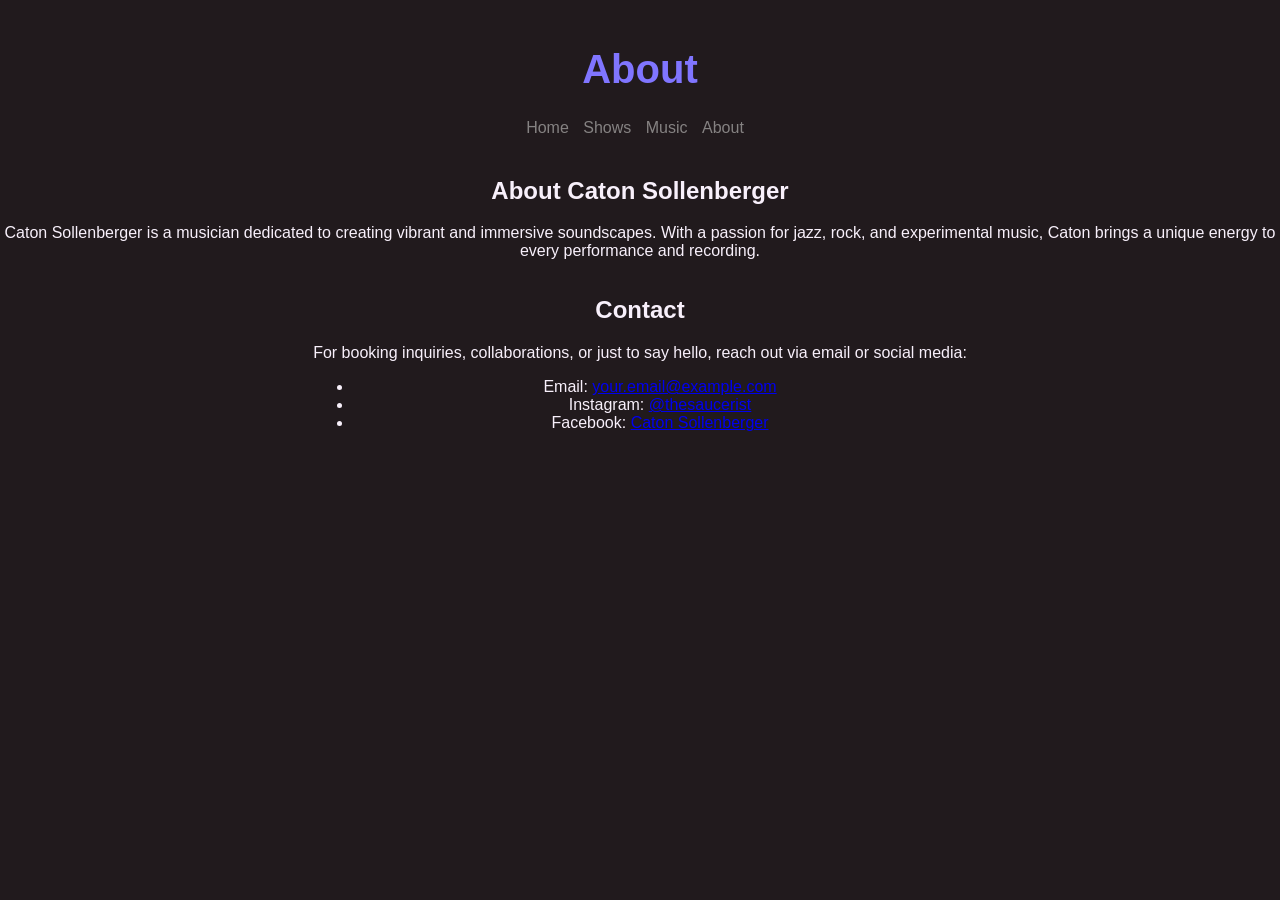
==== about.html @ 0beb8a3a "Initial commit" ====
<!DOCTYPE html>
<html lang="en">
<head>
    <meta charset="UTF-8">
    <meta name="viewport" content="width=device-width, initial-scale=1.0">
    <title>About - CatonSollenberger.com</title>
    <link rel="stylesheet" href="style.css">
</head>
<body>
    <header>
        <h1>About</h1>
        <nav>
            <ul>
                <li><a href="index.html">Home</a></li>
                <li><a href="shows.html">Shows</a></li>
                <li><a href="music.html">Music</a></li>
                <li><a href="about.html">About</a></li>
            </ul>
        </nav>
    </header>
    
    <main>
        <!-- Bio Section -->
        <section class="bio">
            <h2>About Caton Sollenberger</h2>
            <p>Caton Sollenberger is a musician dedicated to creating vibrant and immersive soundscapes. With a passion for jazz, rock, and experimental music, Caton brings a unique energy to every performance and recording.</p>
        </section>

        <!-- Contact Section -->
        <section class="contact">
            <h2>Contact</h2>
            <p>For booking inquiries, collaborations, or just to say hello, reach out via email or social media:</p>
            <ul>
                <li>Email: <a href="mailto:your.email@example.com">your.email@example.com</a></li>
                <li>Instagram: <a href="https://www.instagram.com/thesaucerist" target="_blank">@thesaucerist</a></li>
                <li>Facebook: <a href="https://www.facebook.com/catonsollenberger/" target="_blank">Caton Sollenberger</a></li>
            </ul>
        </section>
    </main>
</body>
</html>
---- style.css ----
body {
    font-family: 'Gill Sans', 'Gill Sans MT', Calibri, 'Trebuchet MS', sans-serif;
    background-color: #211a1d;
    color: #f8f0fb;
    text-align: center;
    margin: 0;
    padding-top: 20px;
}

header {
    text-align: center;
    margin-bottom: 20px;
}

header h1 {
    color: #8075ff;
    font-size: 40px;
}

main {
    display: flex;
    flex-direction: column;
    align-items: center;
}

img {
    display: block;
    margin: 0 auto;
    width: 250px;
    height: auto;
    border: 10px solid #8075ff;
    padding: 10px;
    border-radius: 10px;
    box-shadow: 0 4px 8px rgba(0, 0, 0, 0.2);
}

/* Remove border from social media icons */
.social-links a img {
    width: 40px; /* Adjust size of icons */
    height: auto;
    transition: transform 0.3s ease-in-out;
    border: none; /* Explicitly removing border from the icons */
}

/* Hover effect for the social media icons */
.social-links a img:hover {
    transform: scale(1.2); /* Slight enlargement on hover */
}

.social-links {
    margin-top: 15px;
    display: flex;
    justify-content: center;
    gap: 15px;
}

.icon-credit {
    font-size: 12px;
    text-align: center;
    margin-top: 10px;
}

.icon-credit a {
    color: #8075ff;
    text-decoration: none;
}

.icon-credit a:hover {
    text-decoration: underline;
}

nav ul {
    list-style-type: none;
    padding: 0;
}

nav ul li {
    display: inline;
    margin-right: 10px;
}

nav ul li a {
    text-decoration: none;
    color: #858282;
}

nav ul li a:hover {
    color: #007BFF;
}



/* Event Section */
.events {
    max-width: 900px;
    margin: 0px auto;
    background-color: #211a1d;
    padding: 20px;
    border-radius: 10px;
    box-shadow: 0 2px 5px rgba(0, 0, 0, 0.1);
}

.events h2 {
    text-align: center;
    color: #333;
    font-size: 2rem;
    margin-bottom: 30px;
}

/* Add a border, padding, and some margin to each event to create a box */
.event {
    background-color: #f8f0fb;
    padding: 20px;
    margin-bottom: 20px;
    border: 3px solid #E9DF00;  /* Border color */
    border-radius: 8px;  /* Rounded corners */
    box-shadow: 0 2px 5px rgba(0, 0, 0, 0.1);
}

/* Event titles, dates, and locations */
.event h3 {
    font-size: 1.5rem;
    color: #333;
    margin-bottom: 10px;
}

.event-date,
.event-location {
    font-size: 1rem;
    color: #666;
}

.event-date {
    font-weight: bold;
    color: #8075FF;
}

.event-location {
    font-style: italic;
}

/* Responsive Design */
@media (max-width: 600px) {
    .events {
        padding: 10px;
    }

    .event h3 {
        font-size: 1.3rem;
    }

    .event-date,
    .event-location {
        font-size: 0.9rem;
    }
}


/* Make the anchor tag fill the entire .event box */
.event a {
    display: block;  /* Make the anchor take up the full space of the .event box */
    text-decoration: none;  /* Remove underline */
    color: inherit;  /* Inherit color from the parent */
    height: 100%;  /* Make the anchor take up the full height of the .event box */
    width: 100%;  /* Make the anchor take up the full width of the .event box */
}

.event a:hover {
    background-color: #f0f0f0;  /* Light background change on hover */
}


/* Table featuring studio albums */
.music-table {
    width: 100%;
    max-width: fit-content;
    border-collapse: collapse;
    margin-top: 0px;
    border: 2px solid #444; /* Unique border style */
}

.music-table th, .music-table td {
    border: 2px solid #666; /* Thicker, darker borders for a distinct look */
    padding: 12px;
    text-align: left;
}

.music-table th {
    background-color: #222;
    color: white;
    text-transform: uppercase;
}

.music-table td:first-child {
    width: 70%; /* Largest column for album names */
}

.music-table td:nth-child(2), .music-table td:nth-child(3) {
    width: 15%; /* Smaller columns for Apple Music and Spotify */
    text-align: center;
}

.music-table img {
    width: 50px; /* Set the size of the icons */
    height: 50px; /* Set the height of the icons */
    border: none; /* Remove the border */
    object-fit: contain;
}

.album-info {
    line-height: 1.5; /* Adds space between the lines */
}

.album-title {
    font-weight: bold; /* Makes the album title bold */
}

.artist-name {
    font-style: italic; /* Makes the artist name italic */
}

/* Adjustments for the Studio Albums table on mobile */
@media (max-width: 600px) {
    .music-table {
        width: 100%; /* Make the table take up more space */
        max-width: fit-content; /* Prevent it from getting too wide */
    }
    .music-table td:first-child {
        width: 70%; /* Larger column for album names */
    }
    .music-table td:nth-child(2), .music-table td:nth-child(3) {
        width: 15%; /* Smaller columns for Apple Music and Spotify */
    }
    .music-table img {
        width: 35px; /* Reduce the size of the icons */
        height: 35px;
        margin: 5px auto; /* Center them if necessary */
    }
}
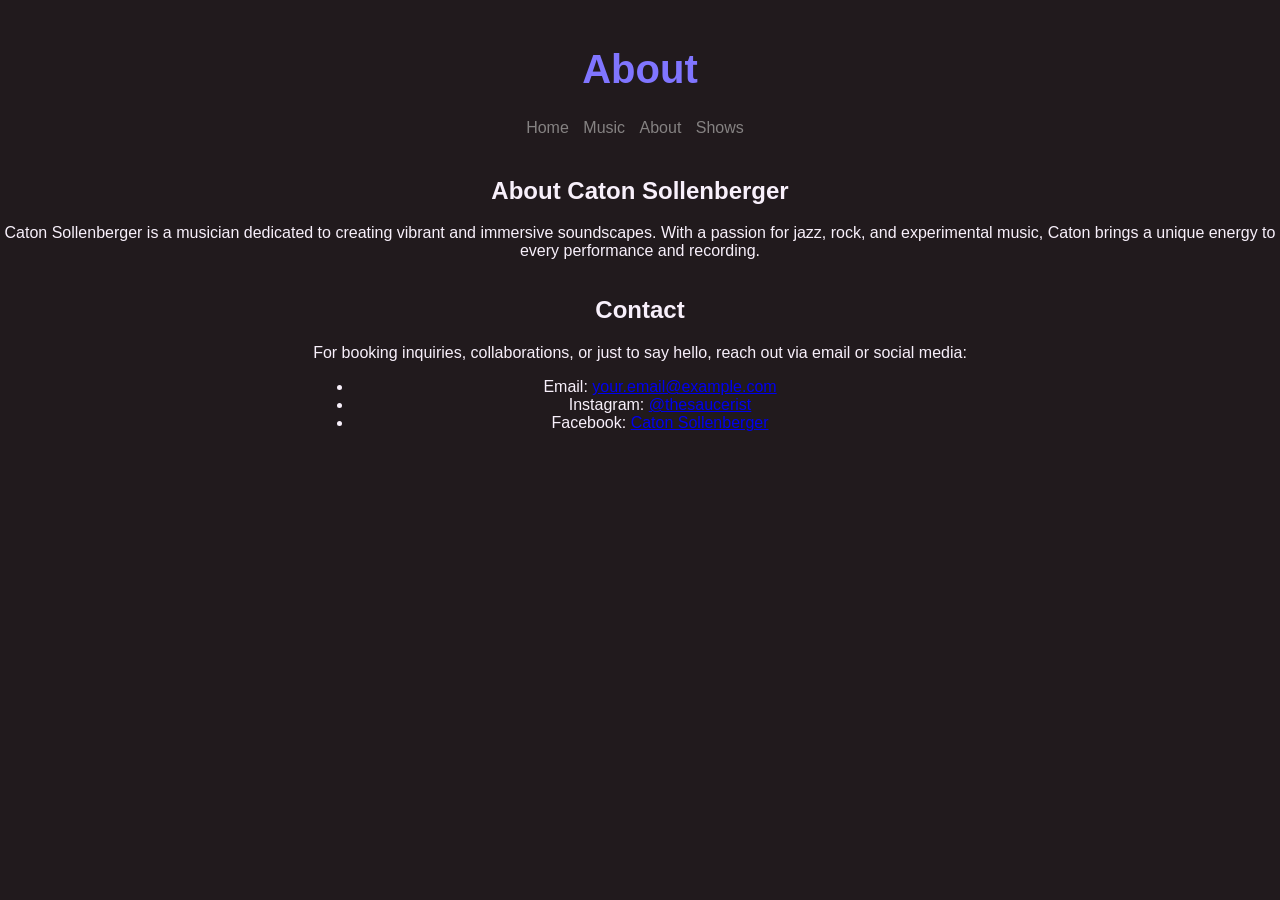
==== commit eb042fe0: "updates to calendar" ====
--- a/about.html
+++ b/about.html
@@ -12,9 +12,10 @@
         <nav>
             <ul>
                 <li><a href="index.html">Home</a></li>
-                <li><a href="shows.html">Shows</a></li>
+                <!-- <li><a href="shows.html">Shows</a></li> -->
                 <li><a href="music.html">Music</a></li>
                 <li><a href="about.html">About</a></li>
+                <li><a href="calendar.html">Shows</a></li>
             </ul>
         </nav>
     </header>
--- a/style.css
+++ b/style.css
@@ -238,3 +238,42 @@
     }
 }
 
+.calendar-grid {
+    display: grid;
+    grid-template-columns: repeat(7, 1fr);
+    gap: 10px;
+    max-width: 900px;
+    margin: 0 auto;
+    text-align: left;
+    color: #000;
+    background-color: #f8f0fb;
+    padding: 20px;
+    border-radius: 10px;
+}
+
+.calendar-grid > div {
+    background: #fff;
+    border: 1px solid #ccc;
+    min-height: 100px;
+    padding: 5px;
+    border-radius: 5px;
+    font-size: 14px;
+}
+
+.calendar-grid > div strong {
+    display: block;
+    color: #8075FF;
+    margin-bottom: 5px;
+}
+
+.calendar-grid .event {
+    font-size: 12px;
+    padding: 3px 0;
+    border-top: 1px dotted #ccc;
+    margin-top: 5px;
+}
+
+.calendar-grid .empty {
+    background: transparent;
+    border: none;
+}
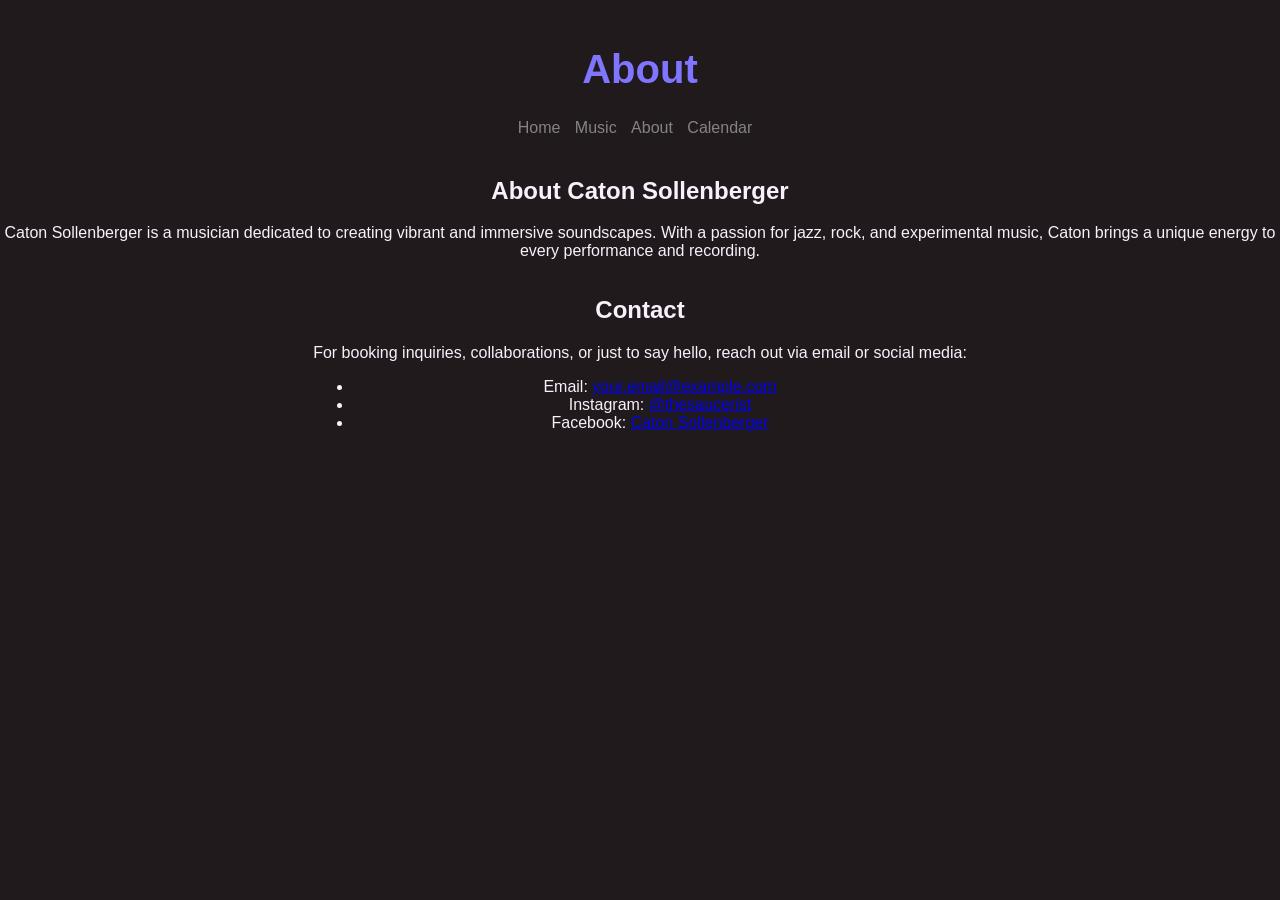
==== commit 148e3722: "test calendar" ====
--- a/about.html
+++ b/about.html
@@ -15,7 +15,7 @@
                 <!-- <li><a href="shows.html">Shows</a></li> -->
                 <li><a href="music.html">Music</a></li>
                 <li><a href="about.html">About</a></li>
-                <li><a href="calendar.html">Shows</a></li>
+                <li><a href="calendar.html">Calendar</a></li>
             </ul>
         </nav>
     </header>
--- a/style.css
+++ b/style.css
@@ -91,7 +91,7 @@
 
 
 /* Event Section */
-.events {
+.event-list {
     max-width: 900px;
     margin: 0px auto;
     background-color: #211a1d;
@@ -100,7 +100,7 @@
     box-shadow: 0 2px 5px rgba(0, 0, 0, 0.1);
 }
 
-.events h2 {
+.event-list h2 {
     text-align: center;
     color: #333;
     font-size: 2rem;
@@ -108,7 +108,7 @@
 }
 
 /* Add a border, padding, and some margin to each event to create a box */
-.event {
+.event-list {
     background-color: #f8f0fb;
     padding: 20px;
     margin-bottom: 20px;
@@ -118,7 +118,7 @@
 }
 
 /* Event titles, dates, and locations */
-.event h3 {
+.event-list h3 {
     font-size: 1.5rem;
     color: #333;
     margin-bottom: 10px;
@@ -141,11 +141,11 @@
 
 /* Responsive Design */
 @media (max-width: 600px) {
-    .events {
+    .event-list {
         padding: 10px;
     }
 
-    .event h3 {
+    .event-list h3 {
         font-size: 1.3rem;
     }
 
@@ -157,7 +157,7 @@
 
 
 /* Make the anchor tag fill the entire .event box */
-.event a {
+.event-list a {
     display: block;  /* Make the anchor take up the full space of the .event box */
     text-decoration: none;  /* Remove underline */
     color: inherit;  /* Inherit color from the parent */
@@ -165,7 +165,7 @@
     width: 100%;  /* Make the anchor take up the full width of the .event box */
 }
 
-.event a:hover {
+.event-list a:hover {
     background-color: #f0f0f0;  /* Light background change on hover */
 }
 
@@ -251,7 +251,7 @@
     border-radius: 10px;
 }
 
-.calendar-grid > div {
+.calendar-grid > div:not(.weekday) {
     background: #fff;
     border: 1px solid #ccc;
     min-height: 100px;
@@ -277,3 +277,40 @@
     background: transparent;
     border: none;
 }
+
+.weekday {
+    background-color: #211a1d;
+    font-weight: bold;
+    font-size: 0.9rem;
+    text-align: center;
+    padding: 0.25rem;
+    border: none;
+    border-bottom: 1px solid #ccc;
+    height: auto;
+    color: #E9DF00;
+  }
+  
+  .calendar-button {
+    font-size: 1.5rem; /* bigger arrows */
+    width: 2.5rem;
+    height: 2rem;
+    display: flex;
+    align-items: center;
+    justify-content: center;
+    background-color: #6320EE;   /* background color */
+    color: white;                /* text color */
+    border: none;
+    padding: 0.5rem 1rem;
+    font-size: 1rem;
+    border-radius: 6px;
+    cursor: pointer;
+    transition: background-color 0.2s ease;
+  }
+  
+  .calendar-button:hover {
+    background-color: #E9DF00; /* darker on hover */
+    color: #6320EE;
+  }
+  
+
+  
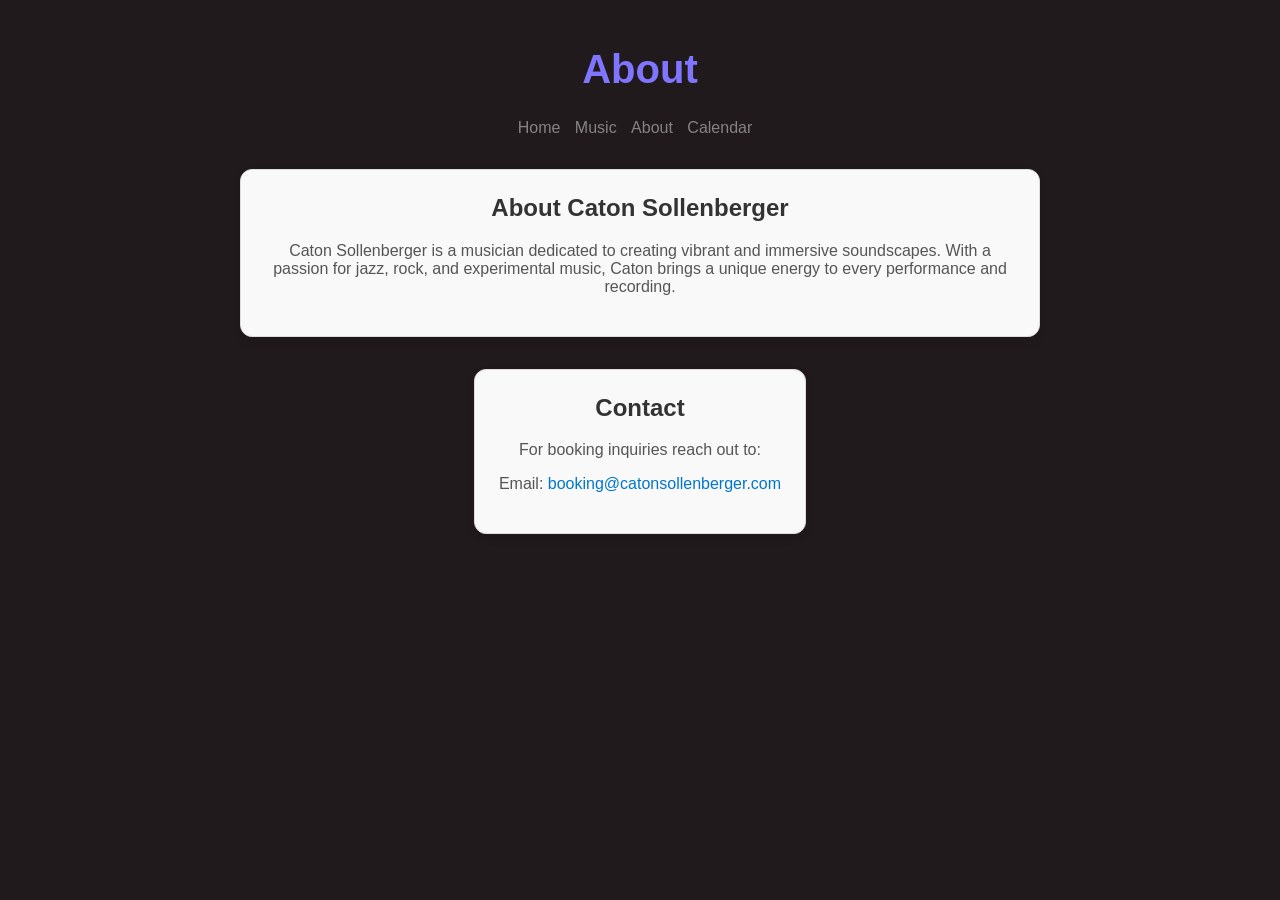
==== commit 048f7e49: "add popup for more details on calendar" ====
--- a/about.html
+++ b/about.html
@@ -15,28 +15,25 @@
                 <!-- <li><a href="shows.html">Shows</a></li> -->
                 <li><a href="music.html">Music</a></li>
                 <li><a href="about.html">About</a></li>
-                <li><a href="calendar.html">Calendar</a></li>
+                <li><a href="calendar-ics.html">Calendar</a></li>
             </ul>
         </nav>
     </header>
     
-    <main>
-        <!-- Bio Section -->
-        <section class="bio">
-            <h2>About Caton Sollenberger</h2>
-            <p>Caton Sollenberger is a musician dedicated to creating vibrant and immersive soundscapes. With a passion for jazz, rock, and experimental music, Caton brings a unique energy to every performance and recording.</p>
+    <main class="about-page">
+        <section class="card bio-card">
+          <h2>About Caton Sollenberger</h2>
+          <p>Caton Sollenberger is a musician dedicated to creating vibrant and immersive soundscapes. With a passion for jazz, rock, and experimental music, Caton brings a unique energy to every performance and recording.</p>
         </section>
-
-        <!-- Contact Section -->
-        <section class="contact">
-            <h2>Contact</h2>
-            <p>For booking inquiries, collaborations, or just to say hello, reach out via email or social media:</p>
-            <ul>
-                <li>Email: <a href="mailto:your.email@example.com">your.email@example.com</a></li>
-                <li>Instagram: <a href="https://www.instagram.com/thesaucerist" target="_blank">@thesaucerist</a></li>
-                <li>Facebook: <a href="https://www.facebook.com/catonsollenberger/" target="_blank">Caton Sollenberger</a></li>
-            </ul>
+      
+        <section class="card contact-card">
+          <h2>Contact</h2>
+          <p>For booking inquiries reach out to:</p>
+          <ul>
+            <li>Email: <a href="mailto:booking@catonsollenberger.com">booking@catonsollenberger.com</a></li>
+          </ul>
         </section>
-    </main>
+      </main>
+      
 </body>
 </html>
--- a/style.css
+++ b/style.css
@@ -312,5 +312,98 @@
     color: #6320EE;
   }
   
-
+/* about page styles */
+  .about-page {
+    display: flex;
+    flex-direction: column;
+    gap: 2rem;
+    max-width: 800px;
+    margin: 2rem auto;
+    padding: 0 1rem;
+  }
+  
+  .card {
+    background-color: #f9f9f9;
+    padding: 1.5rem;
+    border-radius: 12px;
+    box-shadow: 0 4px 8px rgba(0,0,0,0.1);
+    border: 1px solid #ddd;
+  }
+  
+  .card h2 {
+    margin-top: 0;
+    font-size: 1.5rem;
+    color: #333;
+  }
+  
+  .card p,
+  .card li {
+    font-size: 1rem;
+    color: #555;
+  }
+  
+  .contact-card ul {
+    list-style: none;
+    padding-left: 0;
+  }
+  
+  .contact-card li {
+    margin-bottom: 0.5rem;
+  }
+  
+  .contact-card a {
+    color: #0077cc;
+    text-decoration: none;
+  }
+  
+  .contact-card a:hover {
+    text-decoration: underline;
+  }
+  
+
+  .event small {
+    display: block;
+    color: #666;
+    font-size: 0.9em;
+    margin-top: 0.25rem;
+  }
+  
+  .event a {
+    color: #0066cc;
+    text-decoration: underline;
+    font-size: 0.9em;
+  }
+  
+
+  /* Modal container */
+.modal {
+    position: fixed;
+    z-index: 9999;
+    left: 0;
+    top: 0;
+    width: 100%;
+    height: 100%;
+    overflow: auto;
+    background-color: rgba(0,0,0,0.5);
+  }
+  
+  /* Modal content */
+  .modal-content {
+    background-color: #fff;
+    margin: 10% auto;
+    padding: 1.5rem;
+    border: 1px solid #ccc;
+    width: 90%;
+    max-width: 500px;
+    border-radius: 8px;
+    box-shadow: 0 4px 12px rgba(0,0,0,0.2);
+  }
+  
+  /* Close button */
+  .close-button {
+    float: right;
+    font-size: 1.5rem;
+    font-weight: bold;
+    cursor: pointer;
+  }
   
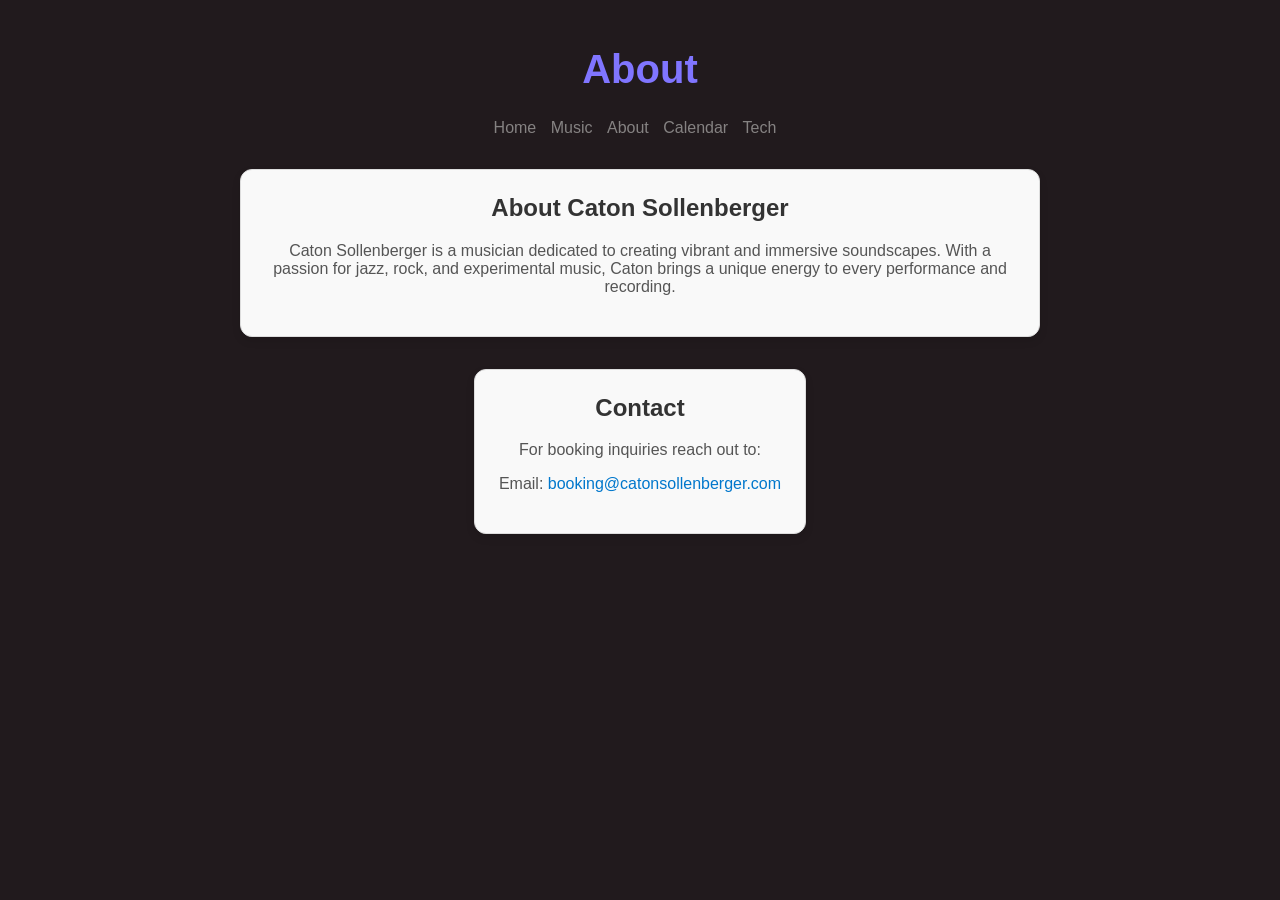
==== commit 702f4304: "add CNAME file" ====
--- a/about.html
+++ b/about.html
@@ -11,11 +11,12 @@
         <h1>About</h1>
         <nav>
             <ul>
-                <li><a href="index.html">Home</a></li>
-                <!-- <li><a href="shows.html">Shows</a></li> -->
-                <li><a href="music.html">Music</a></li>
-                <li><a href="about.html">About</a></li>
-                <li><a href="calendar-ics.html">Calendar</a></li>
+              <li><a href="index.html">Home</a></li>
+              <!-- <li><a href="shows.html">Shows</a></li> -->
+              <li><a href="music.html">Music</a></li>
+              <li><a href="about.html">About</a></li>
+              <li><a href="calendar-ics.html">Calendar</a></li>
+              <li><a href="tech.html">Tech</a></li>
             </ul>
         </nav>
     </header>
--- a/style.css
+++ b/style.css
@@ -23,7 +23,7 @@
     align-items: center;
 }
 
-img {
+img:not(.special-image) {
     display: block;
     margin: 0 auto;
     width: 250px;
@@ -33,6 +33,8 @@
     border-radius: 10px;
     box-shadow: 0 4px 8px rgba(0, 0, 0, 0.2);
 }
+
+
 
 /* Remove border from social media icons */
 .social-links a img {
@@ -406,4 +408,71 @@
     font-weight: bold;
     cursor: pointer;
   }
+  
+  .popup {
+    position: fixed;
+    top: 50%;
+    left: 50%;
+    transform: translate(-50%, -50%);
+    background: #211a1d;
+    border: 1px solid #ccc;
+    padding: 1rem;
+    z-index: 1000;
+    max-width: 90%;
+    width: 300px;
+    box-shadow: 0 5px 15px rgba(0,0,0,0.3);
+    border-radius: 10px;
+  }
+  
+  .popup-close {
+    position: absolute;
+    top: 5px;
+    right: 10px;
+    cursor: pointer;
+    font-weight: bold;
+    color: #666;
+  }
+  
+  .popup-close:hover {
+    color: #f341cf;
+  }
+  
+  .popup-overlay {
+    position: fixed;
+    top: 0;
+    left: 0;
+    width: 100%;
+    height: 100%;
+    background: rgba(0, 0, 0, 0.3);
+    z-index: 999;
+  }
+  
+  #view-toggle {
+    display: flex;
+    justify-content: center;  /* centers the buttons horizontally */
+    margin: 1rem 0;            /* optional spacing above/below */
+    gap: 0.5rem;
+  }
+  
+  #view-toggle button {
+    padding: 0.5rem 1.5rem;
+    font-size: 1rem;
+    border: 1px solid #bbb;
+    border-radius: 9999px;
+    background-color: #f0f0f0;
+    cursor: pointer;
+    transition: background-color 0.2s, transform 0.1s;
+  }
+  
+  #view-toggle button:hover {
+    background-color: #e0e0e0;
+    transform: scale(1.03);
+  }
+  
+  #view-toggle button.active {
+    background-color: #333;
+    color: white;
+    font-weight: bold;
+    box-shadow: 0 2px 4px rgba(0, 0, 0, 0.1);
+  }
   
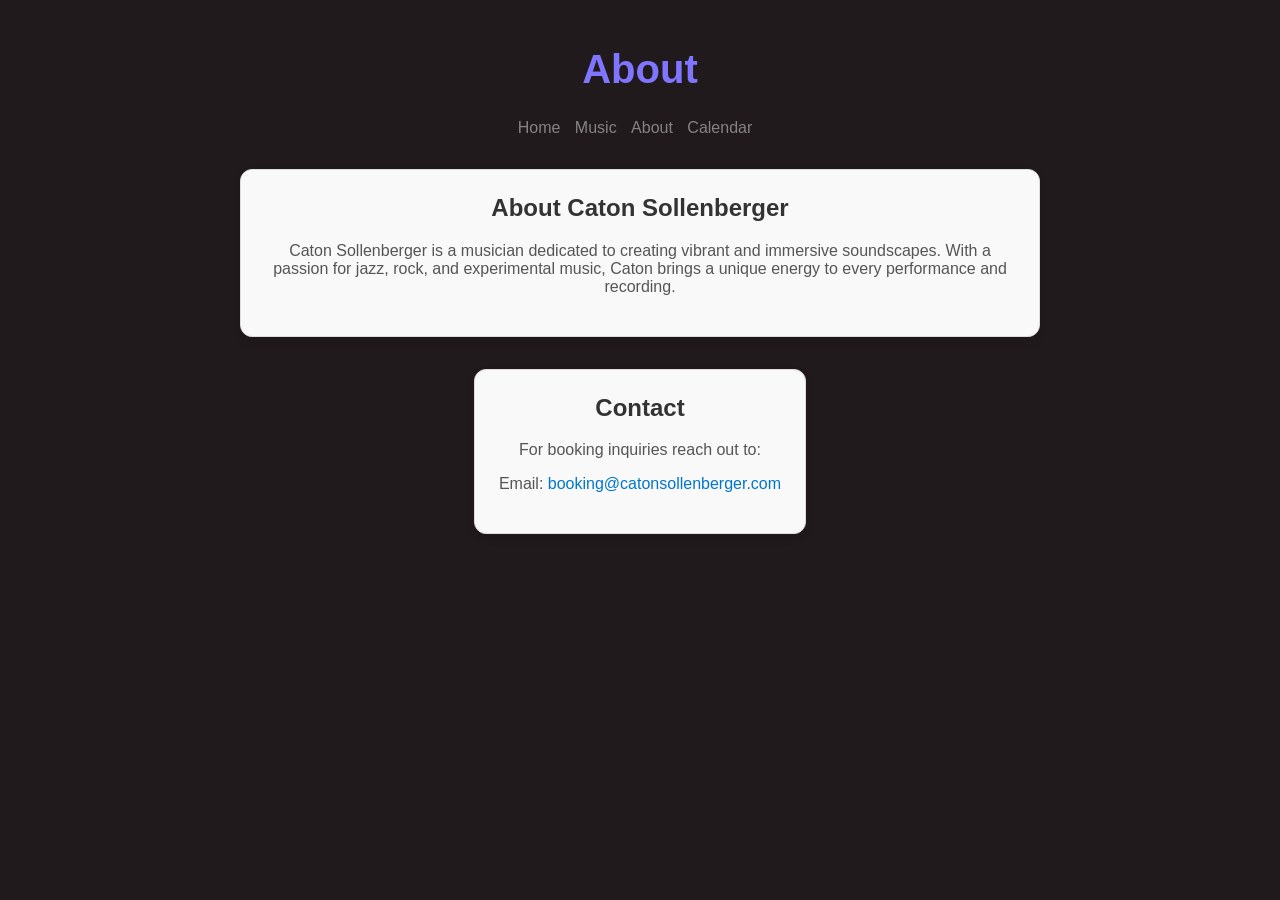
==== commit ac31abf4: "remove tech page from nav menu on home page and music page." ====
--- a/about.html
+++ b/about.html
@@ -16,7 +16,7 @@
               <li><a href="music.html">Music</a></li>
               <li><a href="about.html">About</a></li>
               <li><a href="calendar-ics.html">Calendar</a></li>
-              <li><a href="tech.html">Tech</a></li>
+              <!-- <li><a href="tech.html">Tech</a></li> -->
             </ul>
         </nav>
     </header>
